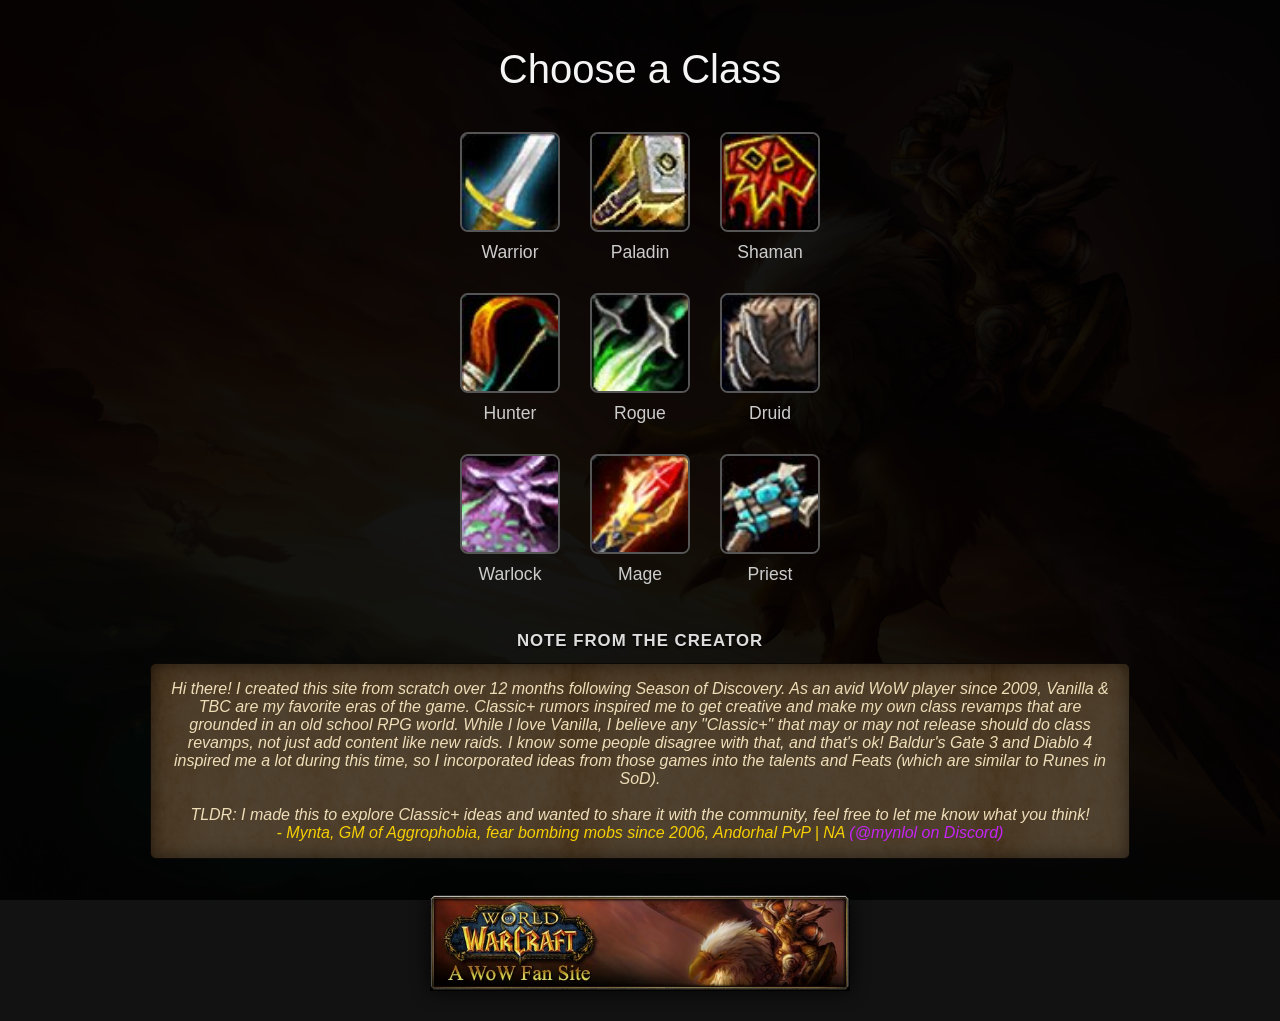
==== index.html @ c1cf1405 "Test Two..." ====
<!DOCTYPE html>
<html lang="en">
<head>
  <meta charset="UTF-8">
  <meta name="viewport" content="width=device-width, initial-scale=1.0">
  <title>Classic WoW Talent Calculator</title>

  <link rel="stylesheet" href="style.css">
  <link rel="stylesheet" href="homepage-style.css">
</head>
<body class="index-page">
    <div class="container">
        <h1>Choose a Class</h1>
        <div class="class-grid">
            <a href="warrior.html" class="class-link">
                <img src="images/icons/class_warrior.jpg" alt="Warrior">
                <span>Warrior</span>
            </a>
            
            <a href="paladin.html" class="class-link">
                <img src="images/icons/classicon_paladin.jpg" alt="Paladin">
                <span>Paladin</span>
            </a>

            <a href="shaman.html" class="class-link">
                <img src="images/icons/class_shaman.jpg" alt="Shaman">
                <span>Shaman</span>
            </a>

            <a href="hunter.html" class="class-link">
                <img src="images/icons/class_hunter.jpg" alt="Hunter">
                <span>Hunter</span>
            </a>

            <a href="rogue.html" class="class-link">
                <img src="images/icons/class_rogue.jpg" alt="Rogue">
                <span>Rogue</span>
            </a>

            <a href="druid.html" class="class-link">
                <img src="images/icons/class_druid.jpg" alt="Druid">
                <span>Druid</span>
            </a>

            <a href="warlock.html" class="class-link">
                <img src="images/icons/class_warlock.jpg" alt="Warlock">
                <span>Warlock</span>
            </a>

            <a href="mage.html" class="class-link">
                <img src="images/icons/class_mage.jpg" alt="Mage">
                <span>Mage</span>
            </a>

            <a href="priest.html" class="class-link">
                <img src="images/icons/class_priest.jpg" alt="Priest">
                <span>Priest</span>
            </a>
        </div>

        <!-- ===================== -->
        <!-- PATCH NOTES (mini)    -->
        <!-- ===================== -->
        <section class="patch-notes">
          <h2 class="section-title">Note from the creator</h2>

          <div class="patch-notes-card">
<em>Hi there! I created this site from scratch over 12 months following Season of Discovery. As an avid WoW player since 2009, Vanilla & TBC are my favorite eras of the game. Classic+ rumors inspired me to get creative and make my own class revamps that are grounded in an old school RPG world. While I love Vanilla, I believe any  "Classic+" that may or may not release should do class revamps, not just add content like new raids. I know some people disagree with that, and that's ok! Baldur's Gate 3 and Diablo 4 inspired me a lot during this time, so I incorporated ideas from those games into the talents and Feats (which are similar to Runes in SoD).<br><br>TLDR: I made this to explore Classic+ ideas and wanted to share it with the community, feel free to let me know what you think!<br><span style="color: #ffd700;">- Mynta, GM of Aggrophobia, fear bombing mobs since 2006, Andorhal PvP | NA </span><span style="color: #CC24FF;">(@mynlol on Discord)</span></em>
            </ul>
          </div>
        </section>

    </div>
<footer class="page-footer">
  <img src="images/fansiteheader.jpg" alt="World of Warcraft fan site banner">
</footer>

  <script src="patchnotes.js"></script>
</body>
</html>
---- style.css ----
* {
    box-sizing: border-box;
}

body {
    font-family: -apple-system, BlinkMacSystemFont, 'Segoe UI', Roboto, Helvetica, Arial, sans-serif;

    /* Deep neutral base */
    background-color: #070607;

    /* Classic WoW-style dark parchment texture */
    background-image:
        url("images/parchment.png"),
        radial-gradient(circle at 50% 10%, rgba(120, 85, 45, 0.18), transparent 55%),
        radial-gradient(circle at 50% 120%, rgba(0, 0, 0, 0.9), #070607 60%),
        linear-gradient(135deg, rgba(255, 255, 255, 0.03), rgba(0, 0, 0, 0.35));

    background-repeat:
        repeat,
        no-repeat,
        no-repeat,
        no-repeat;

    background-size:
        256px 256px,   /* parchment texture scale — tweakable */
        100% 100%,
        100% 100%,
        420px 420px;

    background-attachment: fixed;

    /* This is the magic that keeps it subtle */
    background-blend-mode: overlay, normal, normal, normal;

    color: #eee;
    padding: 20px;
    display: flex;
    flex-direction: column;
    align-items: center;
}

body.index-page{
  background-image: url("images/gryphon.jpg");
  background-size: cover;
  background-position: center;
  background-repeat: no-repeat;
  background-attachment: fixed;
}

/* Optional: add a dark overlay so text/buttons stay readable */
body.index-page::before{
  content:"";
  position: fixed;
  inset: 0;
  background: rgba(0,0,0,0.45);
  pointer-events: none;
  z-index: -1; /* stays behind content */
}

/* Class pages: force pure black background */
body:not(.index-page){
  background: #050608;
}

.page-footer{
  padding: 10px 0 10px; /* tighter */
}

.page-footer img{
  width: min(420px, 92vw); /* smaller than 560px */
  height: auto;
  display: block;
  opacity: 0.95;
  filter: drop-shadow(0 0 10px rgba(0,0,0,0.85));
}

h1 {
    text-align: center;
    font-weight: normal;
    color: #f5f5f5;
}

/* Class Header Colors */
.warrior-page h1 { color: #C79C6E; }
.mage-page h1 { color: #40C7EB; }
.rogue-page h1 { color: #FFF569; }
.shaman-page h1 { color: #0070DE; }
.hunter-page h1 { color: #ABD473; }
.paladin-page h1 { color: #F58CBA; }
.druid-page h1 { color: #FF7D0A; }
.warlock-page h1 { color: #8787ED; }

#controls {
    margin-bottom: 20px;
    display: flex;
    gap: 20px;
    align-items: center;
}

.control-button {
  padding: 8px 16px;
  border: 1px solid #888;
  background-color: #333;
  color: #eee;
  cursor: pointer;
}

/* Toggle empty talent slots visibility without changing layout */
.placeholders-hidden .talent-slot-placeholder{
  opacity: 0;
  border-color: transparent;
  background: transparent;
  box-shadow: none;
  pointer-events: none; /* so clicks pass through */
}

.talent-calculator {
    display: flex;
    justify-content: center;
    gap: 24px;
    padding: 30px;
    border: 6px solid #444;
    border-radius: 2px;
}

.tree-container {
    display: flex;
    flex-direction: column;
}

.talent-tree {
    position: relative;
    display: grid;
    grid-template-rows: repeat(8, 60px);
    grid-template-columns: repeat(4, 60px);
    gap: 18px;
    padding: 24px;
    background-color: rgba(0, 0, 0, 1);
    border: 1px solid #000;

    /* --- Add these properties back --- */
    background-size: cover;
    background-position: center;
    background-repeat: no-repeat;
}

.tree-footer {
    display: flex;
    align-items: center;
    justify-content: center;
    gap: 12px;
    padding: 12px;
    background-color: rgba(0, 0, 0, 0.3);
    border-top: 1px solid #222;
}

.tree-icon-small {
    width: 24px;
    height: 24px;
    border-radius: 50%;
    border: 1px solid #555;
}

.tree-footer h3 {
    margin: 0;
    font-weight: normal;
    font-size: 1.1em;
    color: #ccc;
}

.talent-slot-placeholder {
    border: 1px dashed #333;
    border-radius: 6px;
    background-color: #0a0a0a;
    background-image: radial-gradient(
        circle at center,
        rgba(255, 255, 255, 0.05) 0%,
        rgba(0, 0, 0, 0.2) 60%,
        rgba(0, 0, 0, 0.5) 100%
    );
    box-shadow: inset 0 0 10px rgba(0, 0, 0, 0.5);
}

.talent-slot {
    position: relative;
    border: 2px solid #444;
    border-radius: 6px;
    cursor: pointer;
}

.talent-slot, .talent-slot-placeholder {
    box-shadow: 0 0 7px #000;
}

.talent-icon {
    width: 100%;
    height: 100%;
    border-radius: 4px;
    position: relative;
    z-index: 1;
    opacity: 1;
    filter: grayscale(100%) brightness(60%);
    transition: filter 0.3s ease;
}

.talent-slot.available .talent-icon,
.talent-slot.has-points .talent-icon {
    filter: grayscale(0%);
}

.talent-points {
    position: absolute;
    bottom: -10px;
    right: -8px;
    background-color: #000;
    color: #fff;
    padding: 1px 4px;
    border-radius: 4px;
    font-size: 0.8em;
    font-weight: bold;
    z-index: 2;
}

.talent-slot.available {
    border-color: #28a745;
    box-shadow: 0 0 7px rgba(40, 167, 69, 0.8);
}

.talent-tree .talent-slot.maxed {
    border-color: #ffd700;
    box-shadow: 0 0 8px rgba(255, 215, 0, 0.7);
}

.talent-slot.available .talent-points:not(.maxed-points) {
    color: #28a745;
}

.talent-points.maxed-points {
    color: #ffd700; /* gold */
}

/* --- START: Corrected Tooltip Styles --- */

#tooltip {
    position: absolute;
    visibility: hidden;
    background-color: rgba(0, 0, 0, 0.9);
    border: 1px solid #555;
    padding: 10px;
    border-radius: 8px;
    width: 375px;
    z-index: 100;
    pointer-events: none;
}

#tooltip h3 {
    margin: 0 0 5px 0;
    color: #ffffff;
    font-weight: normal;
}

/* --- Final, Corrected Tooltip Header Styles --- */

/* The main container for the header block */
.tooltip-header-block {
    line-height: 1.5;      /* Creates clean, normal spacing between lines */
    color: #ffffff;        /* Default text color is white */
    padding-bottom: 5px;   /* Adds space before the divider line */
}

/* This rule explicitly sets the font size for ALL header text elements */
.tooltip-type,
.tooltip-details-left,
.tooltip-details-right,
.tooltip-req {
    font-size: 0.8em;
}

/* Styles the gray "Talent" text */
.tooltip-type {
    color: #aaaaaa;
}

/* This creates the two-column row for details */
.tooltip-details-row {
    display: flex;
    justify-content: space-between;
    padding-top: 5px;
}

.tooltip-details-right {
    text-align: right;
}

.tooltip-req {
    font-size: 0.8em;
    color: #ffffff;
}

/* A subtle dividing line */
.tooltip-divider {
    border: 0;
    border-top: 1px solid #444;
    margin: 10px 0;
}

/* The yellow main description */
.talent-description,
.next-rank-description {
    color: #ffd700;
    font-size: 0.9em;
    line-height: 1.4;
}

.next-rank-label {
    color: #ffffff;
    font-size: 0.9em;
    margin-top: 10px;
}

.tooltip-req-points {
    color: #ff4d4d;
    padding-top: 10px;
    font-size: 0.8em; /* Sets the font size to match the other details */
}

.tooltip-learn {
    color: #00ff00;
    margin-top: 10px;
    font-weight: bold;
}

.subspell-title{
  display: flex;
  align-items: center;
  gap: 6px;
  margin-top: 4px;
  margin-bottom: 6px;
}

.subspell-block .inline-icon{
  width: 18px;
  height: 18px;
  vertical-align: middle;
}

.inline-mini-icon{
  width: 16px;
  height: 16px;
  vertical-align: -3px;
  margin: 0 6px 0 2px;
  border-radius: 3px;
  border: 1px solid rgba(255,255,255,0.10);
  box-shadow: 0 0 6px rgba(0,0,0,0.6);
}

/* --- END: Corrected Tooltip Styles --- */

.arrow-container {
    position: absolute;
    top: 0;
    left: 0;
    width: 100%;
    height: 100%;
    pointer-events: none;
}

.talent-arrow {
    position: absolute;
    background-color: #404040;
    filter: drop-shadow(0 0 1px rgba(0, 0, 0, 1)) drop-shadow(2px 2px 2px rgba(0, 0, 0, 0.7));
    transition: background-color 0.3s ease;
}

.talent-arrows {
    position: absolute;
    inset: 0;
    pointer-events: none;
    z-index: 5;   /* higher than .talent-slot */
}

/* Base style for SVG talent arrows */
.talent-arrow-path {
    stroke: #404040;
    stroke-width: 2;        /* a bit slimmer */
    fill: none;
    stroke-linecap: butt;   /* line stops exactly at the end */
    stroke-linejoin: round;

    /* subtle dark outline */
    filter: drop-shadow(0 0 1px rgba(0, 0, 0, 0.85));
}

/* When prereq is satisfied -> golden with glow */
.talent-arrow-path.available {
    stroke: #ffd700;
    filter: drop-shadow(0 0 1px rgba(0, 0, 0, 0.85)) drop-shadow(0 0 6px rgba(255, 170, 50, 0.8));
}
.arrow-head {
    position: absolute;
    width: 0;
    height: 0;
    border-style: solid;
    transition: border-color 0.3s ease;
    z-index: 1;
}

.arrow-head.down {
    bottom: -2px;
    left: 50%;
    transform: translateX(-50%);
    border-width: 10px 8px 0 8px;
    border-color: #404040 transparent transparent transparent;
}

.arrow-head.right {
    right: -2px;
    top: 50%;
    transform: translateY(-50%);
    border-width: 8px 0 8px 10px;
    border-color: transparent transparent transparent #404040;
}

.arrow-head.left {
    left: -2px;
    top: 50%;
    transform: translateY(-50%);
    border-width: 8px 10px 8px 0;
    border-color: transparent #404040 transparent transparent;
}

.arrow-container.available .talent-arrow {
    background-color: #ffd700;
}

.arrow-container.available .arrow-head.down {
    border-top-color: #ffd700;
}

.arrow-container.available .arrow-head.right {
    border-left-color: #ffd700;
}

.arrow-container.available .arrow-head.left {
    border-right-color: #ffd700;
}

.text-white {
    color: #FFFFFF; /* white */
}

.talent-frame {
    position: relative;

    /* 🔁 Use the padding that looked good before – start here and tweak tiny amounts */
    padding: 40px 40px;   /* top/bottom, left/right */

    background: transparent;
    box-shadow: none;     /* all outer dark-card shadow is on .talent-shell now */
}
.talent-frame::before {
    content: "";
    position: absolute;
    inset: 0;
    background-image: url("images/super_frame.png");
    background-repeat: no-repeat;
    background-position: center center;
    background-size: 100% 100%;
    pointer-events: none;
    z-index: 2;

    transform: translateY(3px);  /* move artwork down */

animation: frameGlow 11s cubic-bezier(0.6, 0.0, 0.4, 1.0) infinite;

    /* subtle outer glow */
    filter: drop-shadow(0 0 12px rgba(255, 180, 80, 0.3));
}

.druid-page .talent-frame::before {
    background-image: url("images/super_frame.png");
}

.paladin-page .talent-frame::before {
    background-image: url("images/paladin_frame.png");
}

.druid-page .talent-frame::before {
    filter: drop-shadow(0 0 16px rgba(80, 255, 120, 0.35));
    animation: druidGlow 12s ease-in-out infinite;
}

.talent-frame::after {
    content: "";
    position: absolute;
    inset: 12px;  /* inner black glow hugging inside of metal */
    pointer-events: none;
    z-index: 1;
    box-shadow: inset 0 0 40px rgba(0, 0, 0, 1);
}
/* Calculator panel inside the frame */
.talent-calculator {
    position: relative;
    z-index: 1;               /* under the frame overlay */

    display: flex;
    justify-content: center;
    gap: 12px;

    padding: 8px;               /* we already tuned this */
    background: rgba(0, 0, 0, 1); /* or lighter if you want more frame showing */
    border-radius: 4px;
    border: 6px solid #000;
    box-shadow: inset 0 0 10px rgba(0, 0, 0, 0.8);
}

.talent-shell {
    display: inline-block;             /* shrink-wrap around the frame */
    padding: 2px 2px;                 /* ← width of dark border – TUNE THIS */
    background-color: #000;            /* dark card behind everything */
    border-radius: 2px;
    box-shadow: 0 0 4px rgba(0, 0, 0, 0.85);
  transform: scale(0.85);
  transform-origin: top center;
 margin-bottom: -120px; /* tweak up/down until spacing feels right */
}

/* Small borrowed-rune row above options (used for wildcard slot) */
.rune-borrow-strip{
  display: flex;
  justify-content: center;
  gap: 10px;
  padding: 10px 8px 12px;
  margin-bottom: 10px;

  border-bottom: 1px solid rgba(255,255,255,0.08);
  box-shadow: inset 0 -10px 18px rgba(0,0,0,0.35);
}

.rune-borrow-chip{
  width: 38px;
  height: 38px;
  border-radius: 50%;
  border: 1px solid rgba(255,255,255,0.16);
  background: rgba(0,0,0,0.35);
  box-shadow: 0 0 6px rgba(0,0,0,0.8), inset 0 0 10px rgba(0,0,0,0.55);
  cursor: pointer;
  background-size: cover;
  background-position: center;
  background-repeat: no-repeat;
  overflow: hidden;
}

.rune-borrow-chip:hover{
  border-color: rgba(255,215,0,0.55);
  box-shadow: 0 0 10px rgba(255,215,0,0.15), inset 0 0 10px rgba(0,0,0,0.55);
}

.rune-tooltip{
  position: absolute;
  background-color: rgba(0,0,0,0.92);
  border: 1px solid #555;
  padding: 10px;
  border-radius: 8px;
  width: 375px;
  z-index: 9999;
  pointer-events: none;
}

.rune-clear{
  margin-left: 6px;
  padding: 8px 10px;
  border-radius: 6px;
  border: 1px solid rgba(255,255,255,0.15);
  background: rgba(0,0,0,0.35);
  color: #ddd;
  cursor: pointer;
}
.rune-clear:hover{ background: rgba(0,0,0,0.5); }

/* === GLOW ON ACTIVE ARROWS (BODY) – travels DOWN, base color unchanged === */
.arrow-container.available .talent-arrow::after {
    content: "";
    position: absolute;
    inset: 0;                  /* exactly cover the arrow line */
    pointer-events: none;

    /* Stronger, clearly visible warm band */
    background-image: linear-gradient(
        to bottom,
        rgba(0, 0, 0, 0.00) 0%,
        rgba(255, 160, 60, 0.00) 20%,   /* soft orange base */
        rgba(255, 145, 40, 0.22) 40%,   /* medium ember */
        rgba(255, 170, 50, 0.75) 50%,   /* bright warm golden flame */
        rgba(255, 145, 40, 0.22) 60%,   /* medium ember */
        rgba(255, 160, 60, 0.00) 80%,   /* soft orange fade */
        rgba(0, 0, 0, 0.00) 100%
    );

    background-size: 100% 250%;

    /* No blend mode for now — make sure it's visible */
    /* mix-blend-mode: screen; */

    animation: arrowGlowDown 7s linear infinite;
    opacity: 0.8;  /* make sure it’s noticeably bright at first */
}

/* === OPTIONAL: Glow on the TIP too – so the band “lands” there === */
.arrow-container.available .arrow-head.down::after {
    content: "";
    position: absolute;
    inset: -4px;              /* slightly bigger than the tip */
    pointer-events: none;

    background-image: radial-gradient(
        circle at center,
        rgba(255, 180, 70, 0.8) 0%,   /* warm flame */
        rgba(255, 140, 40, 0.00) 75%
    );

    animation: arrowTipGlowDown 7s linear infinite;
    opacity: 0.0;   /* animated via keyframes */
}

/* === CLEAR DOWNWARD MOTION FOR THE BAND === */
@keyframes arrowGlowDown {
    0% {
        background-position: 0% -100%;
        opacity: 0.0;
    }
    20% {
        opacity: 0.8;
    }
    50% {
        background-position: 0% 100%;
        opacity: 1.0;
    }
    80% {
        opacity: 0.6;
    }
    100% {
        background-position: 0% -100%;
        opacity: 0.0;
    }
}

@keyframes arrowGlowAcross {
    0% {
        background-position: 0% 50%;
        opacity: 0.0;
    }
    15% {
        opacity: 0.4;
    }
    50% {
        background-position: 100% 50%;
        opacity: 0.8;
    }
    85% {
        opacity: 0.4;
    }
    100% {
        background-position: 0% 50%;
        opacity: 0.0;
    }
}

/* === Horizontal glow (left & right arrows) === */
.arrow-container.available .talent-arrow.horizontal::after {
    content: "";
    position: absolute;
    inset: 0;
    pointer-events: none;

    /* Warm golden band moving across */
    background-image: linear-gradient(
        to right,
        rgba(0, 0, 0, 0.00) 0%,
        rgba(255, 160, 60, 0.00) 20%,
        rgba(255, 145, 40, 0.22) 40%,
        rgba(255, 180, 50, 0.75) 50%,   /* hotter core */
        rgba(255, 145, 40, 0.22) 60%,
        rgba(255, 160, 60, 0.00) 80%,
        rgba(0, 0, 0, 0.00) 100%
    );

    background-size: 250% 100%;

    animation: arrowGlowAcross 3s linear infinite;
    opacity: 0.85;
}

.arrow-container.available .arrow-head.right::after {
    content: "";
    position: absolute;
    inset: -4px;
    pointer-events: none;

    background-image: radial-gradient(
        circle at center,
        rgba(255, 180, 70, 0.8) 0%,
        rgba(255, 140, 40, 0.00) 75%
    );

    animation: arrowTipGlowAcross 3s linear infinite;
    opacity: 0.0;
}

.arrow-container.available .arrow-head.left::after {
    content: "";
    position: absolute;
    inset: -4px;
    pointer-events: none;

    background-image: radial-gradient(
        circle at center,
        rgba(255, 180, 70, 0.8) 0%,
        rgba(255, 140, 40, 0.00) 75%
    );

    animation: arrowTipGlowAcross 3s linear infinite;
    opacity: 0.0;
}

@keyframes arrowTipGlowAcross {
    0%   { opacity: 0.0; }
    40%  { opacity: 0.0; }
    60%  { opacity: 0.9; }
    80%  { opacity: 0.0; }
    100% { opacity: 0.0; }
}


/* Tip glow "pulses" when the band reaches the end */
@keyframes arrowTipGlowDown {
    0%   { opacity: 0.0; }
    40%  { opacity: 0.0; }
    55%  { opacity: 0.9; }
    75%  { opacity: 0.0; }
    100% { opacity: 0.0; }
}

/* Base style for SVG talent arrows */
.talent-arrow-path {
    stroke: #404040;
    stroke-width: 5;        /* slightly thicker */
    fill: none;
    stroke-linecap: butt;   /* line stops exactly at the end, no rounded overhang */
    stroke-linejoin: round;

    /* subtle dark outline */
    filter: drop-shadow(0 0 1px rgba(0, 0, 0, 0.85));
}

/* When the prereq is available -> golden + glow */
.talent-arrow-path.available {
    stroke: #ffd700;
    filter: drop-shadow(0 0 1px rgba(0, 0, 0, 0.85)) drop-shadow(0 0 6px rgba(255, 170, 50, 0.8));
}

/* Extremely subtle warm shimmer moving along arrow */
.talent-arrow-glow {
    stroke: rgba(255, 200, 120, 0.55);   /* softer, warmer, dimmer */
    stroke-width: 5;                     /* thinner than before */
    fill: none;
    stroke-linecap: round;
    stroke-linejoin: round;
    pointer-events: none;

    /* Tiny glowing segment (subtle!) */
    stroke-dasharray: 6 220;

    opacity: 0;
    filter:
        drop-shadow(0 0 1px rgba(0, 0, 0, 0.70))
        blur(0.8px)
        drop-shadow(0 0 3px rgba(255, 180, 80, 0.25));
    mix-blend-mode: screen;
}

/* Only animate when active */
.talent-arrow-glow.available {
    animation: arrowGlowTravel 6.5s ease-in-out infinite;
}

/* Smooth, slow shimmer that fades in/out gently */
@keyframes arrowGlowTravel {
    0% {
        stroke-dashoffset: 0;
        opacity: 0.0;
    }
    10% {
        opacity: 0.18;                      /* VERY soft */
    }
    55% {
        stroke-dashoffset: -260;
        opacity: 0.22;                      /* slight peak */
    }
    90% {
        opacity: 0.10;                      /* fading */
    }
    100% {
        stroke-dashoffset: -280;
        opacity: 0.0;
    }
}
@keyframes frameGlow {
    0% {
        /* deep warm ember baseline */
        filter: drop-shadow(0 0 14px rgba(255, 140, 20, 0.16));
    }
    25% {
        /* warm, molten rise */
        filter: drop-shadow(0 0 26px rgba(255, 120, 10, 0.28));
    }
    55% {
        /* soft dip, still glowing */
        filter: drop-shadow(0 0 20px rgba(255, 130, 15, 0.20));
    }
    80% {
        /* golden flare — warmest moment */
        filter: drop-shadow(0 0 34px rgba(255, 155, 30, 0.32));
    }
    100% {
        filter: drop-shadow(0 0 14px rgba(255, 140, 20, 0.16));
    }

}

/* ============================
   DRUID — CUSTOM FRAME ONLY
   ============================ */
.druid-page .talent-frame::before {
    background-image: url("images/druid_frame.png");
}

@keyframes druidGlow {
    0% {
        filter: drop-shadow(0 0 12px rgba(80, 255, 140, 0.18));
    }
    25% {
        filter: drop-shadow(0 0 24px rgba(90, 255, 130, 0.28));
    }
    55% {
        filter: drop-shadow(0 0 18px rgba(70, 240, 120, 0.22));
    }
    80% {
        filter: drop-shadow(0 0 26px rgba(110, 255, 150, 0.34));
    }
    100% {
        filter: drop-shadow(0 0 12px rgba(80, 255, 140, 0.18));
    }
}

/* ============================
   PALADIN — PURE HOLY GOLD GLOW
   ============================ */
.paladin-page .talent-frame::before {
    animation: paladinFrameGlow 10s ease-in-out infinite;
}

/* Consecrated holy gold radiance */
@keyframes paladinFrameGlow {
    0% {
        filter:
            drop-shadow(0 0 12px rgba(255, 200, 90, 0.35))   /* warm gold */
            drop-shadow(0 0 18px rgba(255, 230, 150, 0.22)); /* soft halo */
    }
    30% {
        filter:
            drop-shadow(0 0 16px rgba(255, 215, 100, 0.55))  /* bright holy gold */
            drop-shadow(0 0 26px rgba(255, 245, 190, 0.40));
    }
    60% {
        filter:
            drop-shadow(0 0 10px rgba(255, 205, 95, 0.45))
            drop-shadow(0 0 16px rgba(255, 235, 170, 0.30));
    }
    100% {
        filter:
            drop-shadow(0 0 14px rgba(255, 200, 90, 0.35))
            drop-shadow(0 0 18px rgba(255, 230, 150, 0.22));
    }
}

/* ============================
   MAGE — Deep Arcane Blue Frame Glow
   ============================ */
.mage-page .talent-frame::before {
    background-image: url("images/mage_frame.png");
    background-size: 100% 100%;
    background-repeat: no-repeat;
    transform: translateY(3px);

    /* Darker, richer blue glow */
    filter: drop-shadow(0 0 18px rgba(40, 70, 180, 0.45));
    animation: mageFrameGlow 12s ease-in-out infinite;
}

/* ============================
   Deeper Blue Arcane Pulse
   ============================ */
@keyframes mageFrameGlow {
    0% {
        filter: drop-shadow(0 0 14px rgba(30, 60, 150, 0.40));
    }
    25% {
        filter: drop-shadow(0 0 26px rgba(50, 90, 200, 0.55));
    }
    55% {
        filter: drop-shadow(0 0 34px rgba(65, 110, 230, 0.65));
    }
    80% {
        filter: drop-shadow(0 0 22px rgba(40, 75, 190, 0.50));
    }
    100% {
        filter: drop-shadow(0 0 14px rgba(30, 60, 150, 0.40));
    }
}

/* ============================
   PRIEST — CUSTOM FRAME ONLY
   ============================ */
.priest-page .talent-frame::before {
    background-image: url("images/priest_frame.png");
}


/* ============================
   PRIEST — SERENE HOLY GLOW
   ============================ */
.priest-page .talent-frame::before {
    animation: priestFrameGlow 13s ease-in-out infinite;
}

/* Soft white / pink holy emanation */
@keyframes priestFrameGlow {
    0% {
        filter:
            drop-shadow(0 0 14px rgba(255, 245, 245, 0.22))
            drop-shadow(0 0 28px rgba(255, 210, 220, 0.16));
    }
    35% {
        filter:
            drop-shadow(0 0 22px rgba(255, 250, 250, 0.32))
            drop-shadow(0 0 40px rgba(255, 220, 235, 0.22));
    }
    65% {
        filter:
            drop-shadow(0 0 18px rgba(255, 245, 245, 0.26))
            drop-shadow(0 0 34px rgba(255, 215, 230, 0.18));
    }
    100% {
        filter:
            drop-shadow(0 0 14px rgba(255, 245, 245, 0.22))
            drop-shadow(0 0 28px rgba(255, 210, 220, 0.16));
    }
}

/* ============================
   HUNTER — CUSTOM FRAME ONLY
   ============================ */
.hunter-page .talent-frame::before {
    background-image: url("images/hunter_frame.png");
}

/* ============================
   ROGUE — CUSTOM FRAME ONLY
   ============================ */
.rogue-page .talent-frame::before {
    background-image: url("images/rogue_frame.png");
}

/* ============================
   ROGUE — DEEP FIRE RED GLOW
   ============================ */
.rogue-page .talent-frame::before {
    animation: rogueFrameGlow 11s ease-in-out infinite;
}

/* Molten red / volcanic core */
@keyframes rogueFrameGlow {
    0% {
        filter:
            drop-shadow(0 0 14px rgba(180, 30, 20, 0.36))   /* deep molten red */
            drop-shadow(0 0 28px rgba(120, 15, 10, 0.24)); /* dark ember */
    }
    35% {
        filter:
            drop-shadow(0 0 16px rgba(220, 45, 35, 0.50))  /* hot pulse */
            drop-shadow(0 0 24px rgba(150, 25, 20, 0.32));
    }
    65% {
        filter:
            drop-shadow(0 0 10px rgba(200, 35, 28, 0.42))
            drop-shadow(0 0 16px rgba(130, 20, 16, 0.28));
    }
    100% {
        filter:
            drop-shadow(0 0 8px rgba(180, 30, 20, 0.36))
            drop-shadow(0 0 18px rgba(120, 15, 10, 0.24));
    }
}

/* ============================
   WARLOCK — CUSTOM FRAME ONLY
   ============================ */
.warlock-page .talent-frame::before {
    background-image: url("images/warlock_frame.png");
}


/* ============================
   WARLOCK — SINISTER SHADOW GLOW
   ============================ */
.warlock-page .talent-frame::before {
    animation: warlockFrameGlow 12s ease-in-out infinite;
}

/* Deep purple / shadow arcane emanation */
@keyframes warlockFrameGlow {
    0% {
        filter:
            drop-shadow(0 0 14px rgba(120, 60, 160, 0.30))
            drop-shadow(0 0 30px rgba(90, 40, 130, 0.22));
    }
    30% {
        filter:
            drop-shadow(0 0 26px rgba(150, 70, 200, 0.45))
            drop-shadow(0 0 46px rgba(110, 50, 170, 0.30));
    }
    60% {
        filter:
            drop-shadow(0 0 20px rgba(130, 60, 180, 0.36))
            drop-shadow(0 0 38px rgba(95, 45, 150, 0.26));
    }
    100% {
        filter:
            drop-shadow(0 0 14px rgba(120, 60, 160, 0.30))
            drop-shadow(0 0 30px rgba(90, 40, 130, 0.22));
    }
}

/* ============================
   SHAMAN — CUSTOM FRAME ONLY
   ============================ */
.shaman-page .talent-frame::before {
    background-image: url("images/shaman_frame.png");
}


/* ============================
   SHAMAN — LIGHTNING BLUE GLOW
   ============================ */
.shaman-page .talent-frame::before {
    animation: shamanFrameGlow 9s ease-in-out infinite;
}

/* Teal / electric lightning emanation */
@keyframes shamanFrameGlow {
    0% {
        filter:
            drop-shadow(0 0 14px rgba(40, 160, 300, 0.35))   /* deep teal core */
            drop-shadow(0 0 18px rgba(60, 210, 230, 0.22)); /* electric halo */
    }
    30% {
        filter:
            drop-shadow(0 0 16px rgba(70, 200, 230, 0.55))  /* lightning flare */
            drop-shadow(0 0 26px rgba(90, 235, 255, 0.38));
    }
    60% {
        filter:
            drop-shadow(0 0 10px rgba(50, 180, 210, 0.45))
            drop-shadow(0 0 18px rgba(75, 220, 240, 0.30));
    }
    100% {
        filter:
            drop-shadow(0 0 14px rgba(40, 160, 190, 0.35))
            drop-shadow(0 0 18px rgba(60, 210, 230, 0.22));
    }
}

/* ============================
   SECTION HEADERS
   ============================ */
.section-title{
  margin: 28px 0 12px;
  font-weight: 600;
  letter-spacing: 0.06em;
  text-transform: uppercase;
  font-size: 1.05rem;
  color: #ddd;
  text-shadow: 0 2px 2px rgba(0,0,0,0.85);
}

/* ============================
   FEATS
   ============================ */
.rune-section{
  width: 100%;
  max-width: 1100px; /* matches your general page scale nicely */
  margin-top: 18px;
}

.rune-slots{
  display: flex;
  justify-content: center;   /* ✅ centers horizontally */
  align-items: center;
  gap: 16px;
  flex-wrap: wrap;
}

/* Make rune slots circles */
.rune-slot{
  width: 62px;
  height: 62px;
  border-radius: 50%;        /* ✅ circle */
  border: 2px solid #444;
  background: rgba(0,0,0,0.6);
  box-shadow: 0 0 7px #000, inset 0 0 10px rgba(0,0,0,0.6);
  cursor: pointer;
  position: relative;
  background-size: cover;
  background-position: center;
  background-repeat: no-repeat;
  overflow: hidden;          /* ✅ keeps the icon neatly clipped in a circle */
}


.rune-slot:hover{
  border-color: #777;
}

/* Plus sign centered in empty circles */
.rune-slot.is-empty::after{
  content:"+";
  position:absolute;
  inset:0;
  display:grid;
  place-items:center;
  color: rgba(255,255,255,0.35);
  font-size: 26px;
  font-weight: 700;
}


.rune-picker{
  margin-top: 12px;
  padding: 12px;
  border-radius: 6px;
  border: 1px solid rgba(0,0,0,0.85);
  background: rgba(0,0,0,0.72);
  box-shadow: inset 0 0 18px rgba(0,0,0,0.65), 0 10px 30px rgba(0,0,0,0.5);
}

.rune-picker-header{
  display:flex;
  align-items:center;
  justify-content:space-between;
  margin-bottom: 10px;
}

.rune-picker-title{
  color:#eee;
  font-weight: 600;
}

.rune-picker-close{
  cursor:pointer;
  border: 1px solid rgba(255,255,255,0.15);
  background: rgba(0,0,0,0.35);
  color:#ddd;
  border-radius: 6px;
  padding: 6px 10px;
}

.rune-options{
  display: flex;
  flex-wrap: wrap;
  gap: 12px;
}

/* Make rune options circles too (picker icons) */
.rune-option{
  width: 62px;
  height: 62px;
  border-radius: 50%;        /* ✅ circle */
  border: 2px solid #444;
  box-shadow: 0 0 7px #000, inset 0 0 10px rgba(0,0,0,0.45);
  cursor: pointer;
  background-size: cover;
  background-position: center;
  background-repeat: no-repeat;
  overflow: hidden;          /* ✅ icon clipped */
}

.rune-option:hover{
  border-color: #ffd700;
  box-shadow: 0 0 10px rgba(255,215,0,0.25);
}

.rune-option.is-selected{
  border-color: #ffd700;
  box-shadow: 0 0 12px rgba(255,215,0,0.35);
}

/* Simple tooltip for runes (separate from talent tooltip) */
.rune-tooltip{
  position: absolute;
  z-index: 9999;
  pointer-events: none;
  background: rgba(0,0,0,0.92);
  border: 1px solid rgba(255,255,255,0.18);
  border-radius: 8px;
  padding: 10px;
  width: 320px;
  color: #eee;
}

/* ============================
   PATCH NOTES (parchment card)
   ============================ */
.patch-notes{
  width: 100%;
  max-width: 1100px;
  margin-top: 18px;
  margin-bottom: 26px;
}

.patch-notes-card{
  padding: 16px 18px;
  border-radius: 6px;
  border: 1px solid rgba(0,0,0,0.85);
  box-shadow: inset 0 0 18px rgba(0,0,0,0.5);
  background-color: rgba(10, 8, 6, 0.65);
  background-image: url("images/parchment.png");
  background-repeat: repeat;
  background-size: 420px 420px;
  background-blend-mode: multiply;
  color: #f2e9d6;
}

.patch-notes-card h3{
  margin: 10px 0 8px;
  font-weight: 700;
  letter-spacing: 0.04em;
  color: #fff2cf;
  text-shadow: 0 2px 2px rgba(0,0,0,0.75);
}

.patch-notes-card ul{
  margin: 0 0 12px 18px;
}

.patch-notes-card li{
  margin: 6px 0;
}

/* Patch notes typography helpers */
.patch-notes-card p { margin: 10px 0; line-height: 1.55; }
.patch-notes-card strong { color: #fff4cf; font-weight: 800; }
.patch-notes-card em { color: #f7e6bf; opacity: 0.95; }

/* Nice WoW-ish underline divider */
.patch-notes-card hr {
  border: 0;
  height: 1px;
  margin: 14px 0;
  background: linear-gradient(
    to right,
    rgba(255,255,255,0.0),
    rgba(255,215,120,0.35),
    rgba(255,255,255,0.0)
  );
  box-shadow: 0 1px 0 rgba(0,0,0,0.65);
}

.patch-badge{
  height: 16px;
  width: auto;
  vertical-align: -3px;
  margin: 0 6px 0 2px;

  /* kill any “badge border” styling */
  border: 0 !important;
  outline: 0 !important;
  box-shadow: none !important;
  background: transparent !important;
  border-radius: 0 !important;
  filter: none !important;
}

/* Inline ability icon (small) */
.inline-icon {
  width: 18px;     /* tweak: 16–22px feels right */
  height: 18px;
  vertical-align: -3px; /* lines it up with text */
  margin: 0 6px 0 2px;
  border-radius: 3px;
  border: 1px solid rgba(255,255,255,0.10);
  box-shadow: 0 0 6px rgba(0,0,0,0.6);
}
---- homepage-style.css ----
body {
    font-family: -apple-system, BlinkMacSystemFont, 'Segoe UI', Roboto, Helvetica, Arial, sans-serif;
    background-color: #121212;
    color: #eee;
    display: flex;
    justify-content: center;
    align-items: center;
    min-height: 100vh;
    margin: 0;
}

.container {
    text-align: center;
}

h1 {
    font-weight: normal;
    font-size: 2.5em;
    margin-bottom: 40px;
    color: #f5f5f5;
}

.class-grid {
    display: grid;
    grid-template-columns: repeat(3, 1fr);
    gap: 30px;
}

.class-link {
    display: flex;
    flex-direction: column;
    align-items: center;
    text-decoration: none;
    color: #ccc;
    transition: transform 0.2s ease, color 0.2s ease;
}

.class-link:hover {
    transform: scale(1.1);
    color: #ffd700;
}

.class-link img {
    width: 100px;
    height: 100px;
    border: 2px solid #555;
    border-radius: 8px;
    margin-bottom: 10px;
}

.class-link span {
    font-size: 1.1em;
}

.class-link.disabled {
    cursor: not-allowed;
    filter: grayscale(80%);
}

.class-link.disabled:hover {
    transform: none;
    color: #ccc;
}

.text-white {
    color: #FFFFFF; /* white */
}

/* Index page: make the Patch Notes section wider (same styling, just more width) */
body.index-page .patch-notes{
  width: min(980px, 96vw);
  margin-left: auto;
  margin-right: auto;
}

body.index-page .patch-notes .patch-notes-card{
  width: 100%;
}

body.index-page{
  min-height: 100vh;
  display: flex;
  flex-direction: column;
}

/* Index layout: keep content centered, footer at bottom */
body.index-page{
  min-height: 100vh;
  display: flex;
  flex-direction: column;
}

/* This area takes remaining space and centers its contents */
body.index-page .container{
  flex: 1;
  display: flex;
  flex-direction: column;
  justify-content: center;  /* vertical center */
  align-items: center;      /* horizontal center */
}

body.index-page .container{
  flex: 1; /* pushes footer to bottom */
}
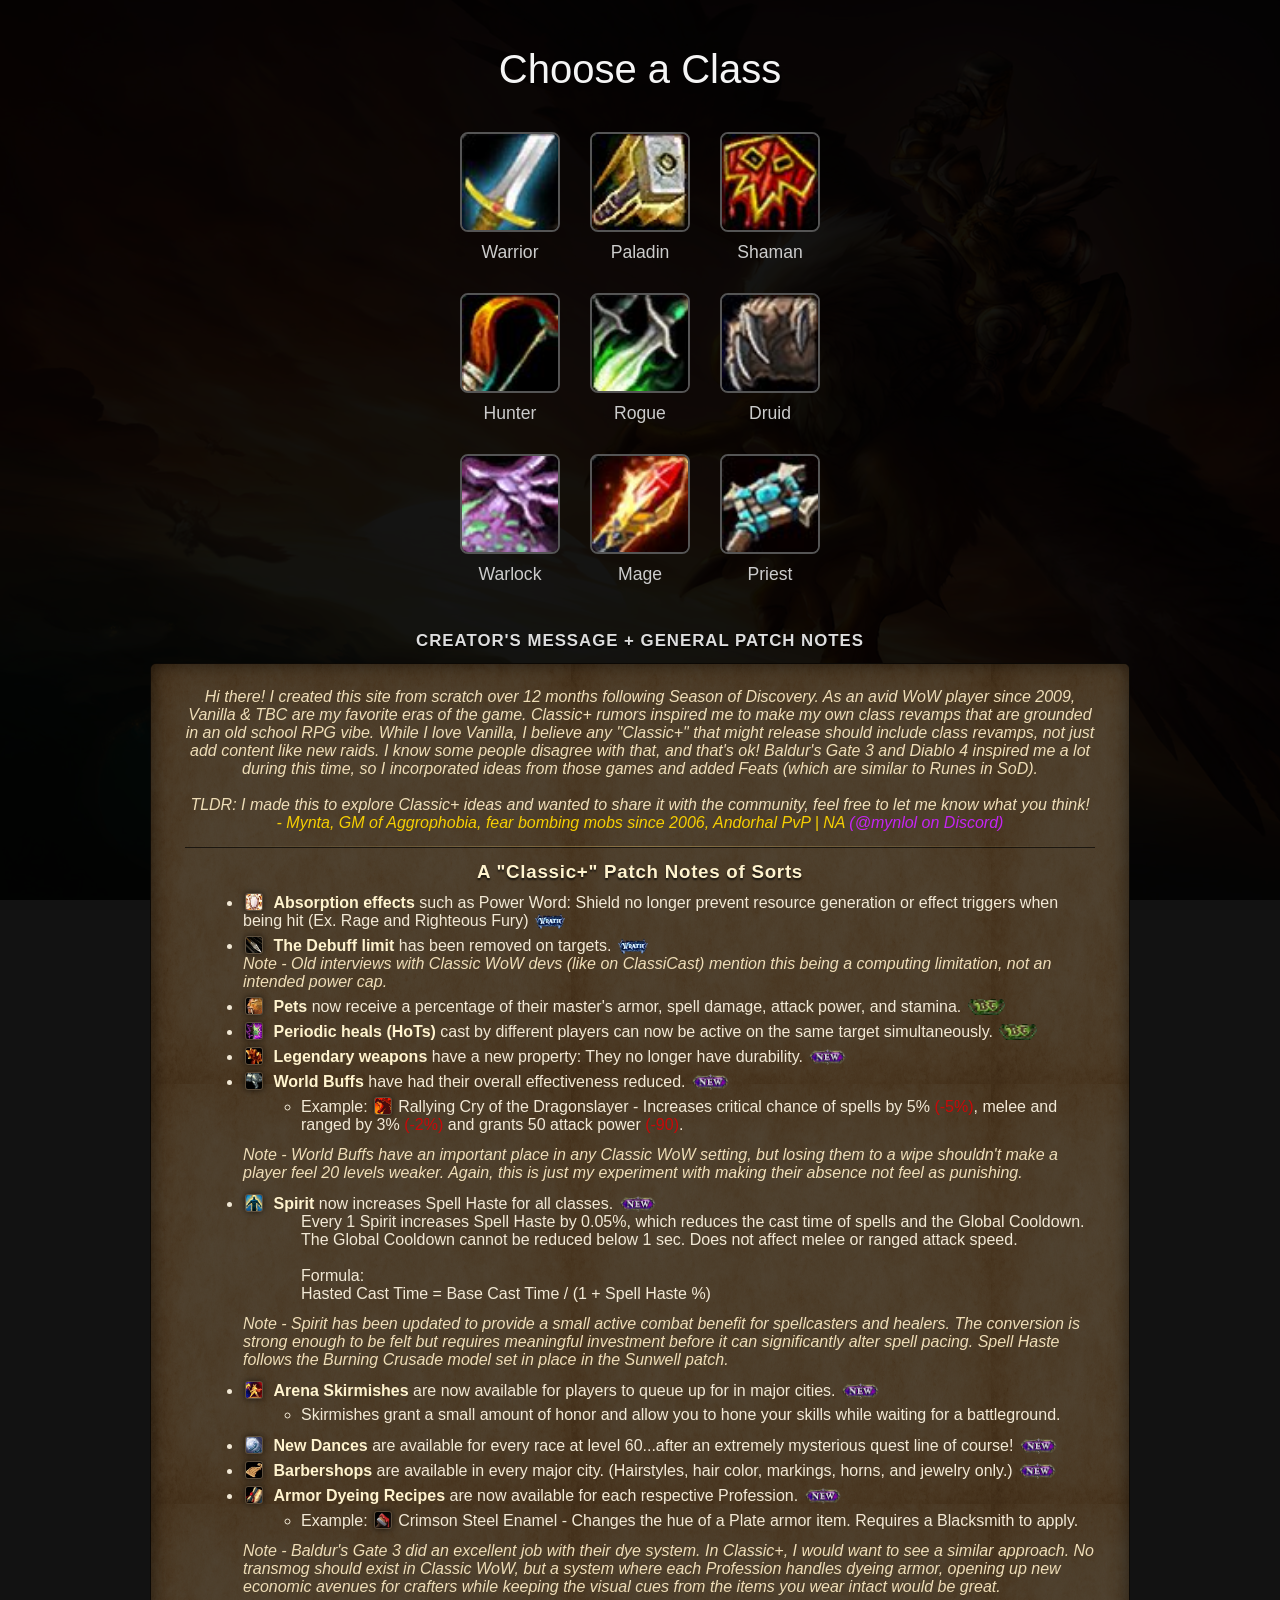
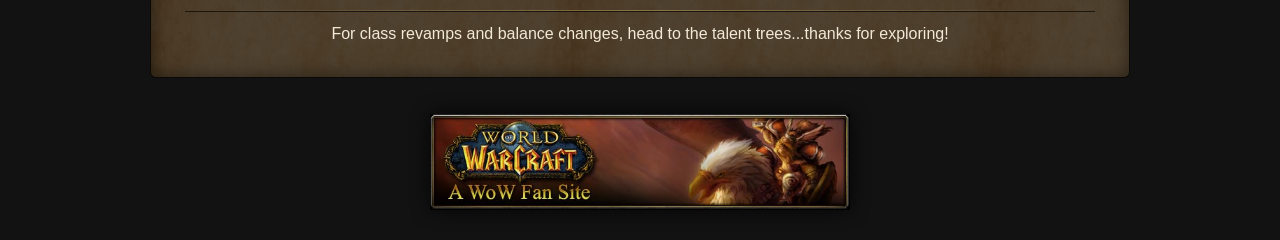
==== commit f8a0a3b3: "new index html copy, new mage changes, warrior feats" ====
--- a/index.html
+++ b/index.html
@@ -62,11 +62,87 @@
         <!-- PATCH NOTES (mini)    -->
         <!-- ===================== -->
         <section class="patch-notes">
-          <h2 class="section-title">Note from the creator</h2>
+          <h2 class="section-title">Creator's Message + General Patch Notes</h2>
 
           <div class="patch-notes-card">
-<em>Hi there! I created this site from scratch over 12 months following Season of Discovery. As an avid WoW player since 2009, Vanilla & TBC are my favorite eras of the game. Classic+ rumors inspired me to get creative and make my own class revamps that are grounded in an old school RPG world. While I love Vanilla, I believe any  "Classic+" that may or may not release should do class revamps, not just add content like new raids. I know some people disagree with that, and that's ok! Baldur's Gate 3 and Diablo 4 inspired me a lot during this time, so I incorporated ideas from those games into the talents and Feats (which are similar to Runes in SoD).<br><br>TLDR: I made this to explore Classic+ ideas and wanted to share it with the community, feel free to let me know what you think!<br><span style="color: #ffd700;">- Mynta, GM of Aggrophobia, fear bombing mobs since 2006, Andorhal PvP | NA </span><span style="color: #CC24FF;">(@mynlol on Discord)</span></em>
-            </ul>
+
+            <!-- Centered creator message -->
+            <div class="pn-center">
+              <em>Hi there! I created this site from scratch over 12 months following Season of Discovery. As an avid WoW player since 2009, Vanilla & TBC are my favorite eras of the game. Classic+ rumors inspired me to make my own class revamps that are grounded in an old school RPG vibe. While I love Vanilla, I believe any "Classic+" that might release should include class revamps, not just add content like new raids. I know some people disagree with that, and that's ok! Baldur's Gate 3 and Diablo 4 inspired me a lot during this time, so I incorporated ideas from those games and added Feats (which are similar to Runes in SoD).<br><br>TLDR: I made this to explore Classic+ ideas and wanted to share it with the community, feel free to let me know what you think!<br><span style="color: #ffd700;">- Mynta, GM of Aggrophobia, fear bombing mobs since 2006, Andorhal PvP | NA </span><span style="color: #CC24FF;">(@mynlol on Discord)</span></em>
+            </div>
+
+            <hr>
+
+            <!-- Centered section header -->
+            <p class="pn-center" style="margin: 0 0 10px 0;">
+              <h3>
+              <strong>A "Classic+" Patch Notes of Sorts</strong></h3>
+            </p>
+
+            <!-- Left-aligned patch bullets -->
+            <div class="pn-left">
+<ul>
+<li>
+                  <img class="inline-icon" data-wowicon="spell_holy_powerwordshield.jpg" alt="">
+                  <strong>Absorption effects</strong> such as Power Word: Shield no longer prevent resource generation or effect triggers when being hit (Ex. Rage and Righteous Fury) <img class="patch-badge" src="images/wrath.png" alt="TBC">
+<li>
+                  <img class="inline-icon" data-wowicon="ability_hunter_quickshot (1).jpg" alt="">
+                  <strong>The Debuff limit</strong> has been removed on targets. <img class="patch-badge" src="images/wrath.png" alt="TBC"><br><em>Note - Old interviews with Classic WoW devs (like on ClassiCast) mention this being a computing limitation, not an intended power cap.</em>
+<li>
+                  <img class="inline-icon" data-wowicon="ability_hunter_pet_cat.jpg" alt="">
+                  <strong>Pets</strong> now receive a percentage of their master's armor, spell damage, attack power, and stamina. <img class="patch-badge" src="images/bc.png" alt="TBC">
+<li>
+                  <img class="inline-icon" data-wowicon="spell_nature_rejuvenation.jpg" alt="">
+                  <strong>Periodic heals (HoTs)</strong> cast by different players can now be active on the same target simultaneously. <img class="patch-badge" src="images/bc.png" alt="TBC">
+<li>
+                  <img class="inline-icon" data-wowicon="inv_hammer_unique_sulfuras.jpg" alt="">
+                  <strong>Legendary weapons</strong> have a new property: They no longer have durability. <img class="patch-badge" src="images/mynta.png" alt="TBC">
+<li>
+                  <img class="inline-icon" data-wowicon="thumbsdown.jpg" alt="">
+                  <strong>World Buffs</strong> have had their overall effectiveness reduced. <img class="patch-badge" src="images/mynta.png" alt="TBC">
+<ul>
+<li>Example: <img class="inline-icon" data-wowicon="inv_misc_head_dragon_01.jpg" alt="">Rallying Cry of the Dragonslayer - Increases critical chance of spells by 5% <span style="color: #C80909;">(-5%)</span>, melee and ranged by 3% <span style="color: #C80909;">(-2%)</span> and grants 50 attack power <span style="color: #C80909;">(-90)</span>.</li></ul>
+<em>Note - World Buffs have an important place in any Classic WoW setting, but losing them to a wipe shouldn't make a player feel 20 levels weaker. Again, this is just my experiment with making their absence not feel as punishing.</em>
+                </li>
+              </ul><ul><li>
+                  <img class="inline-icon" data-wowicon="spell_holy_divinespirit.jpg" alt="">
+                  <strong>Spirit</strong> now increases Spell Haste for all classes. <img class="patch-badge" src="images/mynta.png" alt="TBC">
+<ul>
+Every 1 Spirit increases Spell Haste by 0.05%, which reduces the cast time of spells and the Global Cooldown. The Global Cooldown cannot be reduced below 1 sec. Does not affect melee or ranged attack speed.<br><br>
+Formula:<br>
+Hasted Cast Time = Base Cast Time / (1 + Spell Haste %)
+                  </ul><em>Note - Spirit has been updated to provide a small active combat benefit for spellcasters and healers. The conversion is strong enough to be felt but requires meaningful investment before it can significantly alter spell pacing. Spell Haste follows the Burning Crusade model set in place in the Sunwell patch.</em>
+                </li>
+              </ul>
+<ul>
+<li>
+                  <img class="inline-icon" data-wowicon="achievement_pvp_legion05.jpg" alt="">
+                  <strong>Arena Skirmishes</strong> are now available for players to queue up for
+           in major cities.  <img class="patch-badge" src="images/mynta.png" alt="TBC"><ul><li>Skirmishes grant a small amount of honor and allow you to hone your skills while waiting for a battleground.</li></ul>
+<li>
+                  <img class="inline-icon" data-wowicon="inv_misc_discoball_01.jpg" alt="">
+                  <strong>New Dances</strong> are available for every race at level 60...after an extremely mysterious quest line of course! <img class="patch-badge" src="images/mynta.png" alt="TBC">
+<li>
+                  <img class="inline-icon" data-wowicon="inv_misc_comb_01.jpg" alt="">
+                  <strong>Barbershops</strong> are available in every major city. (Hairstyles, hair color, markings, horns, and jewelry only.) <img class="patch-badge" src="images/mynta.png" alt="TBC">
+
+<li>
+<img class="inline-icon" data-wowicon="inv_scroll_16.jpg" alt="">
+                  <strong>Armor Dyeing Recipes</strong> are now available for each respective Profession. <img class="patch-badge" src="images/mynta.png" alt="TBC">
+<ul>
+<li>Example: <img class="inline-icon" data-wowicon="housing-dye-horde-red.jpg" alt="">Crimson Steel Enamel - Changes the hue of a Plate armor item. Requires a Blacksmith to apply.</li></ul>
+<em>Note - Baldur's Gate 3 did an excellent job with their dye system. In Classic+, I would want to see a similar approach. No transmog should exist in Classic WoW, but a system where each Profession handles dyeing armor, opening up new economic avenues for crafters while keeping the visual cues from the items you wear intact would be great.</em>
+                </li>
+              </ul>
+<hr>
+
+<p><center>For class revamps and balance changes, head to the talent trees...thanks for exploring! </span></center></p>
+
+
+
+
+            </div>
+
           </div>
         </section>
 
--- a/style.css
+++ b/style.css
@@ -1300,4 +1300,153 @@
   border-radius: 3px;
   border: 1px solid rgba(255,255,255,0.10);
   box-shadow: 0 0 6px rgba(0,0,0,0.6);
-}+}
+
+/* ============================
+   MOBILE OVERRIDES
+   ============================ */
+@media (max-width: 900px){
+  /* prevent the whole page from sideways scrolling */
+  html, body { overflow-x: hidden; }
+
+  /* constrain the shell to the viewport so overflow can scroll */
+  .talent-shell{
+    max-width: 100vw;
+    overflow-x: auto;
+    overflow-y: visible;
+    -webkit-overflow-scrolling: touch;
+    touch-action: pan-x;
+    padding-bottom: 8px;
+  }
+
+  /* keep the inside at its natural width so it can overflow */
+  .talent-frame,
+  .talent-calculator{
+    width: max-content;
+  }
+
+  /* controls */
+  #controls{
+    gap: 10px;
+    padding: 6px 0;
+  }
+  #reset-button,
+  #toggle-empty-slots{
+    padding: 10px 14px;
+    font-size: 16px;
+  }
+
+  /* avoid iOS zoom */
+  input, textarea, select, button { font-size: 16px; }
+
+  /* tooltips */
+  #tooltip, .rune-tooltip{
+    max-width: min(360px, 92vw);
+    max-height: 55vh;
+    overflow: auto;
+  }
+
+  /* performance (optional) */
+  .talent-frame::before{ filter: none; }
+  .talent-shell{ box-shadow: none; }
+
+  /* patch notes full width */
+  .patch-notes{
+    width: 96vw;
+    max-width: 96vw;
+    margin-left: auto;
+    margin-right: auto;
+  }
+  .patch-notes-card{ width: 100%; }
+}
+
+/* iPhone safe-area padding */
+body{
+  padding-bottom: calc(20px + env(safe-area-inset-bottom));
+}
+
+/* ============================
+   PATCH NOTES: limit line length (desktop), full width (mobile)
+   ============================ */
+
+/* Desktop: keep the parchment wide, but cap the text measure */
+.patch-notes-card{
+  --patch-measure: 102ch; /* tweak: 76ch (shorter lines) .. 92ch (longer lines) */
+}
+
+/* Apply the measure to the actual text blocks */
+.patch-notes-card :is(p, ul, ol, blockquote){
+  max-width: var(--patch-measure);
+}
+
+/* Keep dividers spanning the full parchment width */
+.patch-notes-card hr{
+  max-width: none;
+}
+
+/* Mobile: let it use the full card width, and slightly smaller type */
+@media (max-width: 900px){
+  .patch-notes-card{
+    --patch-measure: 100%;
+    font-size: 0.95rem;
+    line-height: 1.45;
+  }
+}
+
+
+/* ============================
+   PATCH NOTES READABILITY TWEAKS
+   - Desktop: more inner padding so text doesn't touch parchment edge
+   - Mobile: slightly smaller padding + font for better line length
+   ============================ */
+@media (min-width: 901px){
+  .patch-notes-card{
+    padding: 24px 34px; /* top/bottom | left/right */
+  }
+  .patch-notes-card ul{
+    margin-left: 18px; /* keep bullets aligned */
+  }
+}
+
+@media (max-width: 900px){
+  .patch-notes-card{
+    padding: 14px 16px;
+    font-size: 0.95rem;
+    line-height: 1.45;
+  }
+  .patch-notes-card ul{
+    margin-left: 16px;
+  }
+}
+
+/* Index page: make class selection buttons smaller on mobile */
+@media (max-width: 600px){
+
+  /* tighter grid */
+  body.index-page .class-grid{
+    gap: 10px;
+    /* if your grid feels too wide, uncomment one of these */
+    /* grid-template-columns: repeat(3, 1fr); */
+    /* grid-template-columns: repeat(4, 1fr); */
+  }
+
+  /* shrink the clickable tiles/buttons */
+  body.index-page .class-grid a,
+  body.index-page .class-grid .class-button,
+  body.index-page .class-grid .class-card{
+    padding: 8px 10px;
+    border-radius: 8px;
+  }
+
+  /* shrink icon images inside the buttons */
+  body.index-page .class-grid img{
+    width: 44px;
+    height: 44px;
+  }
+
+  /* shrink label text if you show names under icons */
+  body.index-page .class-grid .class-name,
+  body.index-page .class-grid span{
+    font-size: 0.85rem;
+  }
+}
--- a/homepage-style.css
+++ b/homepage-style.css
@@ -101,4 +101,31 @@
 
 body.index-page .container{
   flex: 1; /* pushes footer to bottom */
-}+}
+
+/* Patch notes alignment modes (index page) */
+body.index-page .patch-notes.align-left{
+  text-align: left !important;
+}
+
+body.index-page .patch-notes.align-center{
+  text-align: center !important;
+}
+
+/* Make lists look correct in each mode */
+body.index-page .patch-notes.align-left ul,
+body.index-page .patch-notes.align-left ol{
+  padding-left: 22px;
+  margin-left: 0;
+}
+
+body.index-page .patch-notes.align-center ul,
+body.index-page .patch-notes.align-center ol{
+  display: inline-block;   /* centers the list block */
+  text-align: left;        /* keeps bullets/text readable */
+  padding-left: 22px;
+  margin: 0;
+}
+
+.pn-left { text-align: left; }
+.pn-center { text-align: center; }
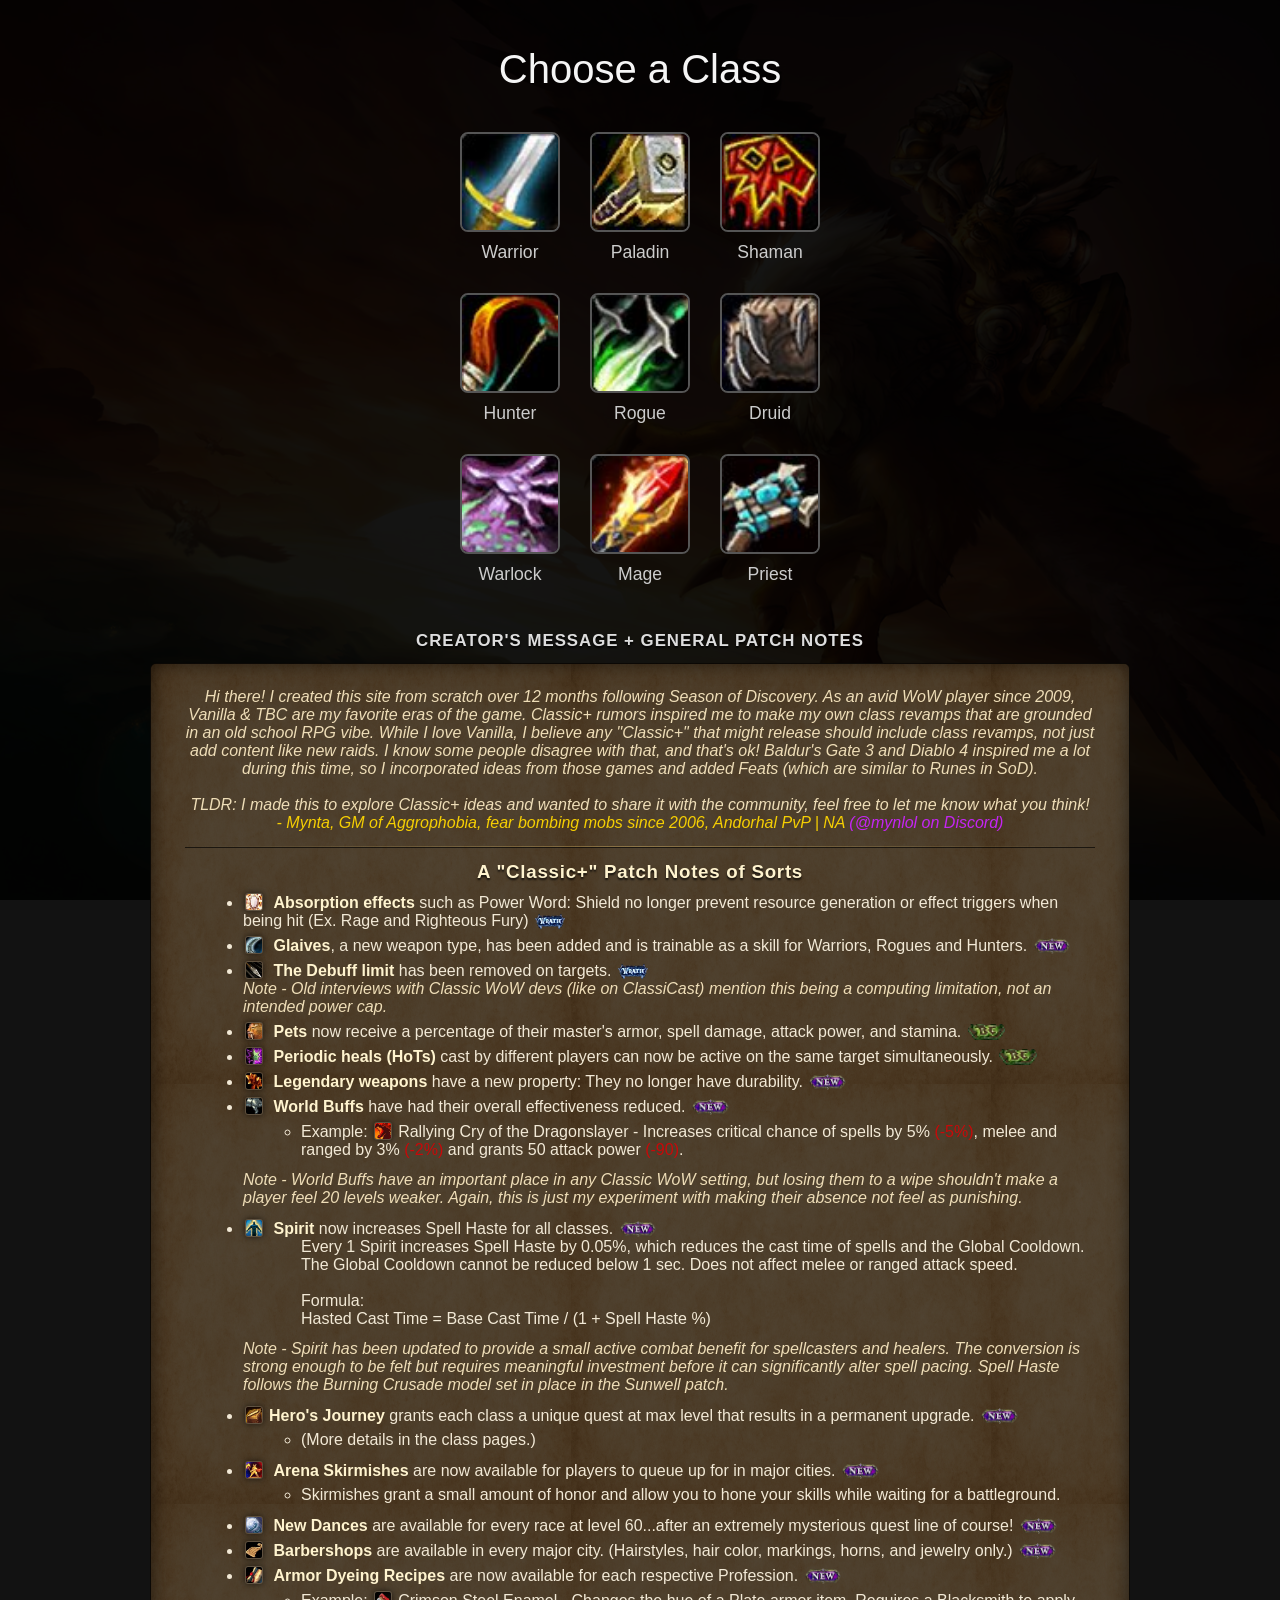
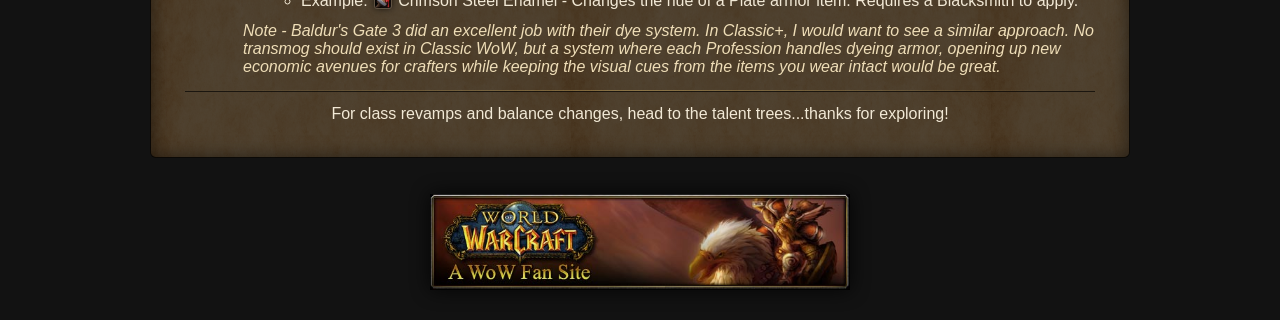
==== commit 01422681: "big uodates to warrior, mage and rogue.. new code for mobile spacing on patch notes." ====
--- a/index.html
+++ b/index.html
@@ -86,6 +86,10 @@
                   <img class="inline-icon" data-wowicon="spell_holy_powerwordshield.jpg" alt="">
                   <strong>Absorption effects</strong> such as Power Word: Shield no longer prevent resource generation or effect triggers when being hit (Ex. Rage and Righteous Fury) <img class="patch-badge" src="images/wrath.png" alt="TBC">
 <li>
+ <img class="inline-icon" data-wowicon="inv_glaive_1h_tyrande_d_01.jpg" alt="Charge icon">
+  <strong>Glaives</strong>, a new weapon type, has been added and is trainable as a skill for Warriors, Rogues and Hunters.
+<img class="patch-badge" src="images/mynta.png" alt="TBC">
+<li>
                   <img class="inline-icon" data-wowicon="ability_hunter_quickshot (1).jpg" alt="">
                   <strong>The Debuff limit</strong> has been removed on targets. <img class="patch-badge" src="images/wrath.png" alt="TBC"><br><em>Note - Old interviews with Classic WoW devs (like on ClassiCast) mention this being a computing limitation, not an intended power cap.</em>
 <li>
@@ -115,6 +119,9 @@
                 </li>
               </ul>
 <ul>
+<li>
+                  <img class="inline-icon" src="images/icons/ability_racial_forgeoflight.jpg" alt="Hero icon"><strong>Hero's Journey</strong> grants each class a unique quest at max level that results in a permanent upgrade. <img class="patch-badge" src="images/mynta.png" alt="TBC"><ul><li>(More details in the class pages.)
+</ul>
 <li>
                   <img class="inline-icon" data-wowicon="achievement_pvp_legion05.jpg" alt="">
                   <strong>Arena Skirmishes</strong> are now available for players to queue up for
--- a/style.css
+++ b/style.css
@@ -1450,3 +1450,46 @@
     font-size: 0.85rem;
   }
 }
+
+/* ============================
+   MOBILE PATCH NOTES READABILITY
+   ============================ */
+@media (max-width: 900px){
+
+  /* Make body text breathe */
+  .patch-notes-card{
+    font-size: 0.98rem;
+    line-height: 1.55;
+    padding: 16px 16px;          /* keeps the card same width, improves readability */
+    overflow-wrap: break-word;   /* prevents long words/URLs from wrecking layout */
+  }
+
+  /* First-level lists: slightly less indent */
+  .patch-notes-card ul,
+  .patch-notes-card ol{
+    margin: 10px 0;
+    padding-left: 18px;
+  }
+
+  /* Nested (sub) bullets: MUCH less indent so it doesn't crush the text */
+  .patch-notes-card ul ul,
+  .patch-notes-card ol ol,
+  .patch-notes-card ul ol,
+  .patch-notes-card ol ul{
+    margin: 6px 0 6px 0;
+    padding-left: 14px;
+  }
+
+  /* Give list items more vertical spacing */
+  .patch-notes-card li{
+    margin: 8px 0;
+  }
+  .patch-notes-card li li{
+    margin: 6px 0;
+  }
+
+  /* Optional: make sub-bullets visually distinct */
+  .patch-notes-card ul ul{
+    list-style-type: circle;
+  }
+}
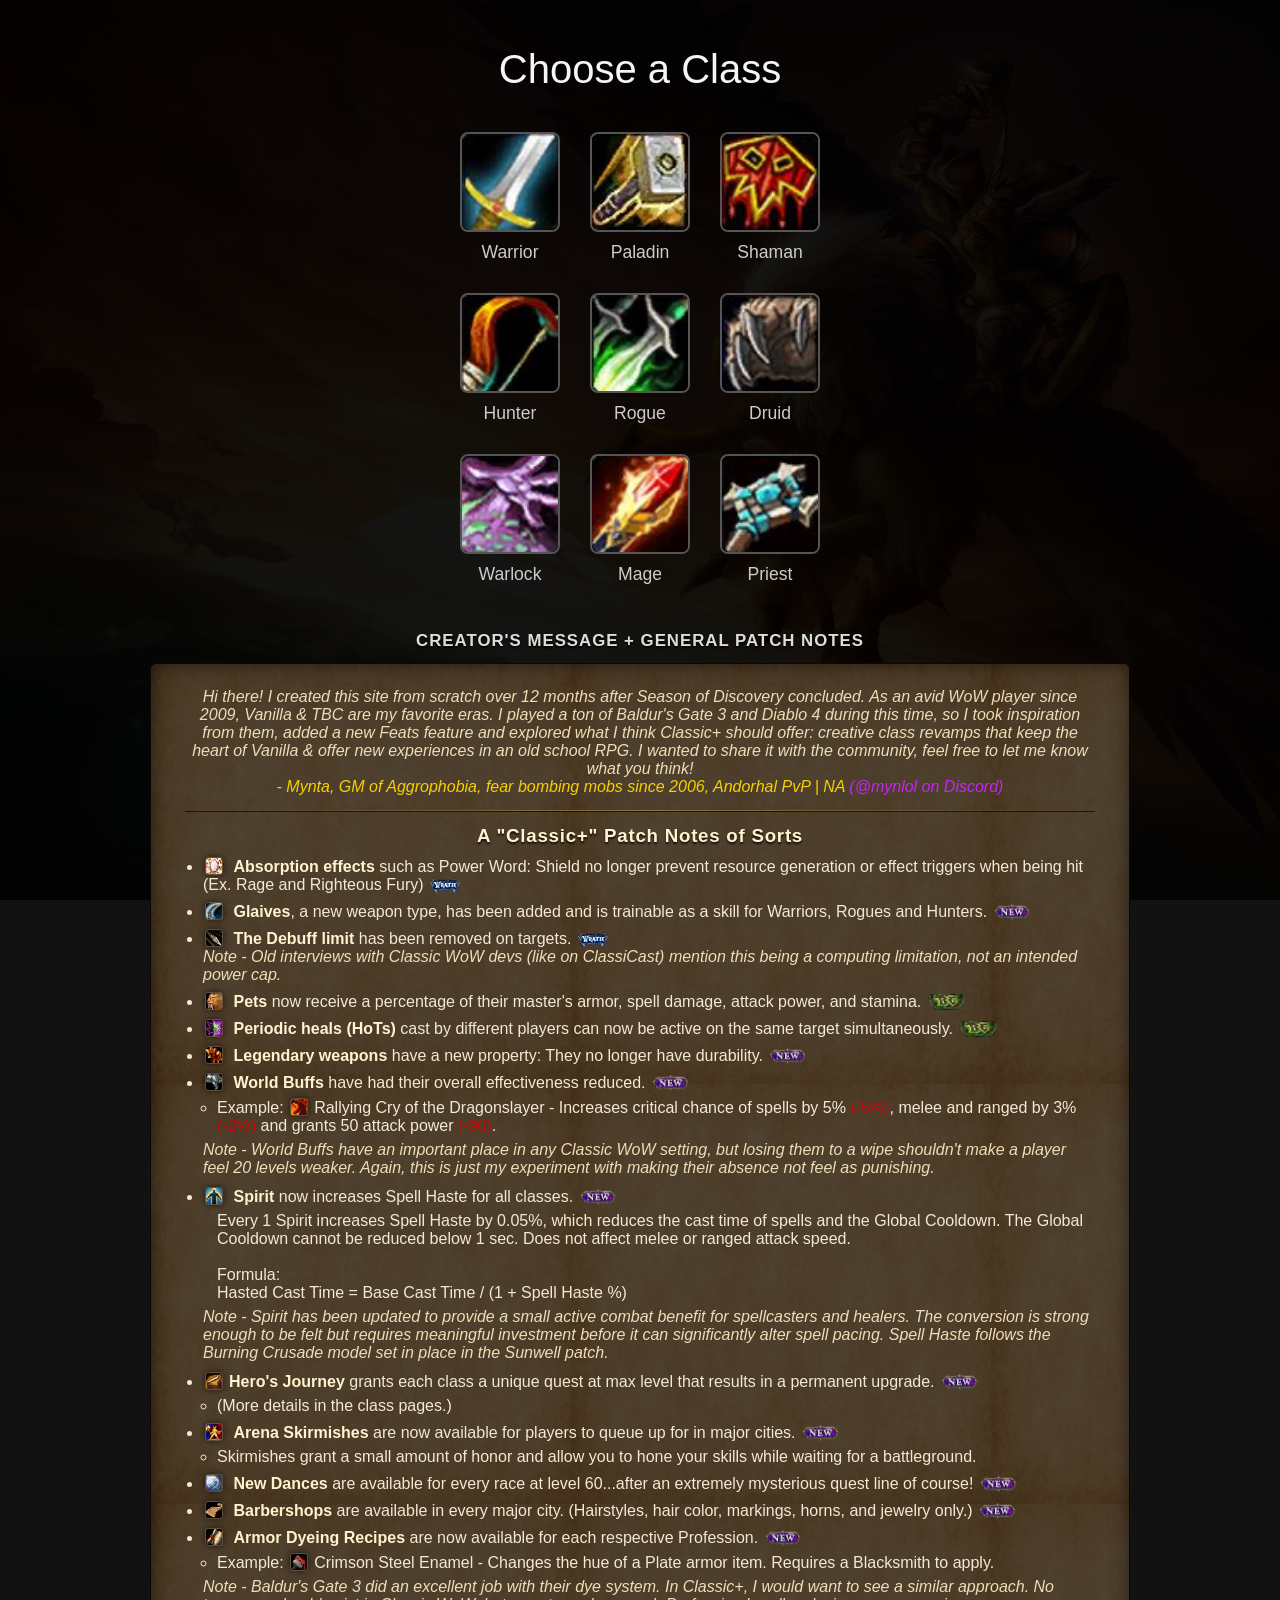
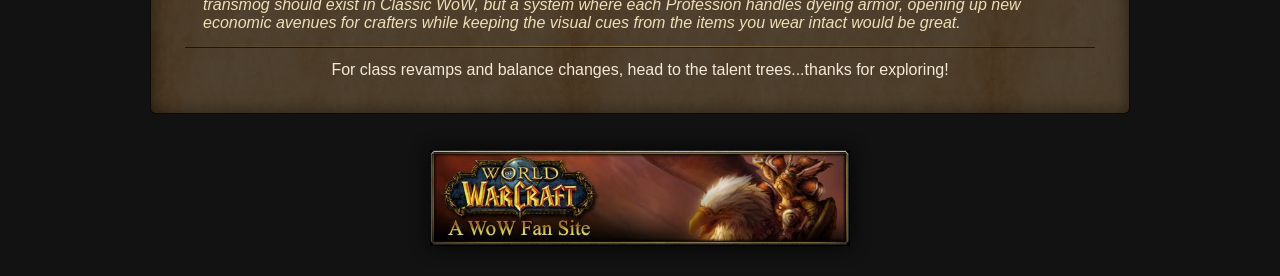
==== commit 57660e0a: "big edits to text size on mobile, cleaned up copy, made creator's note more brief, final rpg tuning " ====
--- a/index.html
+++ b/index.html
@@ -68,7 +68,7 @@
 
             <!-- Centered creator message -->
             <div class="pn-center">
-              <em>Hi there! I created this site from scratch over 12 months following Season of Discovery. As an avid WoW player since 2009, Vanilla & TBC are my favorite eras of the game. Classic+ rumors inspired me to make my own class revamps that are grounded in an old school RPG vibe. While I love Vanilla, I believe any "Classic+" that might release should include class revamps, not just add content like new raids. I know some people disagree with that, and that's ok! Baldur's Gate 3 and Diablo 4 inspired me a lot during this time, so I incorporated ideas from those games and added Feats (which are similar to Runes in SoD).<br><br>TLDR: I made this to explore Classic+ ideas and wanted to share it with the community, feel free to let me know what you think!<br><span style="color: #ffd700;">- Mynta, GM of Aggrophobia, fear bombing mobs since 2006, Andorhal PvP | NA </span><span style="color: #CC24FF;">(@mynlol on Discord)</span></em>
+              <em>Hi there! I created this site from scratch over 12 months after Season of Discovery concluded. As an avid WoW player since 2009, Vanilla & TBC are my favorite eras. I played a ton of Baldur's Gate 3 and Diablo 4 during this time, so I took inspiration from them, added a new Feats feature and explored what I think Classic+ should offer: creative class revamps that keep the heart of Vanilla & offer new experiences in an old school RPG. I wanted to share it with the community, feel free to let me know what you think!<br><span style="color: #ffd700;">- Mynta, GM of Aggrophobia, fear bombing mobs since 2006, Andorhal PvP | NA </span><span style="color: #CC24FF;">(@mynlol on Discord)</span></em>
             </div>
 
             <hr>
--- a/style.css
+++ b/style.css
@@ -1357,7 +1357,34 @@
     margin-left: auto;
     margin-right: auto;
   }
-  .patch-notes-card{ width: 100%; }
+  .patch-notes-card{
+    width: 100%;
+    font-size: 0.95rem;
+    line-height: 1.5;
+    padding: 14px 16px;
+    overflow-wrap: break-word;
+  }
+
+  .patch-notes-card ul,
+  .patch-notes-card ol{
+    margin: 10px 0;
+    margin-left: 0;
+    padding-left: 18px;
+  }
+
+  .patch-notes-card ul ul,
+  .patch-notes-card ol ol,
+  .patch-notes-card ul ol,
+  .patch-notes-card ol ul{
+    margin: 6px 0;
+    margin-left: 0;
+    padding-left: 14px;
+  }
+
+  .patch-notes-card li{ margin: 7px 0; }
+  .patch-notes-card li li{ margin: 5px 0; }
+
+  .patch-notes-card ul ul{ list-style-type: circle; }
 }
 
 /* iPhone safe-area padding */
@@ -1385,15 +1412,6 @@
 }
 
 /* Mobile: let it use the full card width, and slightly smaller type */
-@media (max-width: 900px){
-  .patch-notes-card{
-    --patch-measure: 100%;
-    font-size: 0.95rem;
-    line-height: 1.45;
-  }
-}
-
-
 /* ============================
    PATCH NOTES READABILITY TWEAKS
    - Desktop: more inner padding so text doesn't touch parchment edge
@@ -1405,17 +1423,6 @@
   }
   .patch-notes-card ul{
     margin-left: 18px; /* keep bullets aligned */
-  }
-}
-
-@media (max-width: 900px){
-  .patch-notes-card{
-    padding: 14px 16px;
-    font-size: 0.95rem;
-    line-height: 1.45;
-  }
-  .patch-notes-card ul{
-    margin-left: 16px;
   }
 }
 
@@ -1451,20 +1458,7 @@
   }
 }
 
-/* ============================
-   MOBILE PATCH NOTES READABILITY
-   ============================ */
-@media (max-width: 900px){
-
-  /* Make body text breathe */
-  .patch-notes-card{
-    font-size: 0.98rem;
-    line-height: 1.55;
-    padding: 16px 16px;          /* keeps the card same width, improves readability */
-    overflow-wrap: break-word;   /* prevents long words/URLs from wrecking layout */
-  }
-
-  /* First-level lists: slightly less indent */
+/* First-level lists: slightly less indent */
   .patch-notes-card ul,
   .patch-notes-card ol{
     margin: 10px 0;
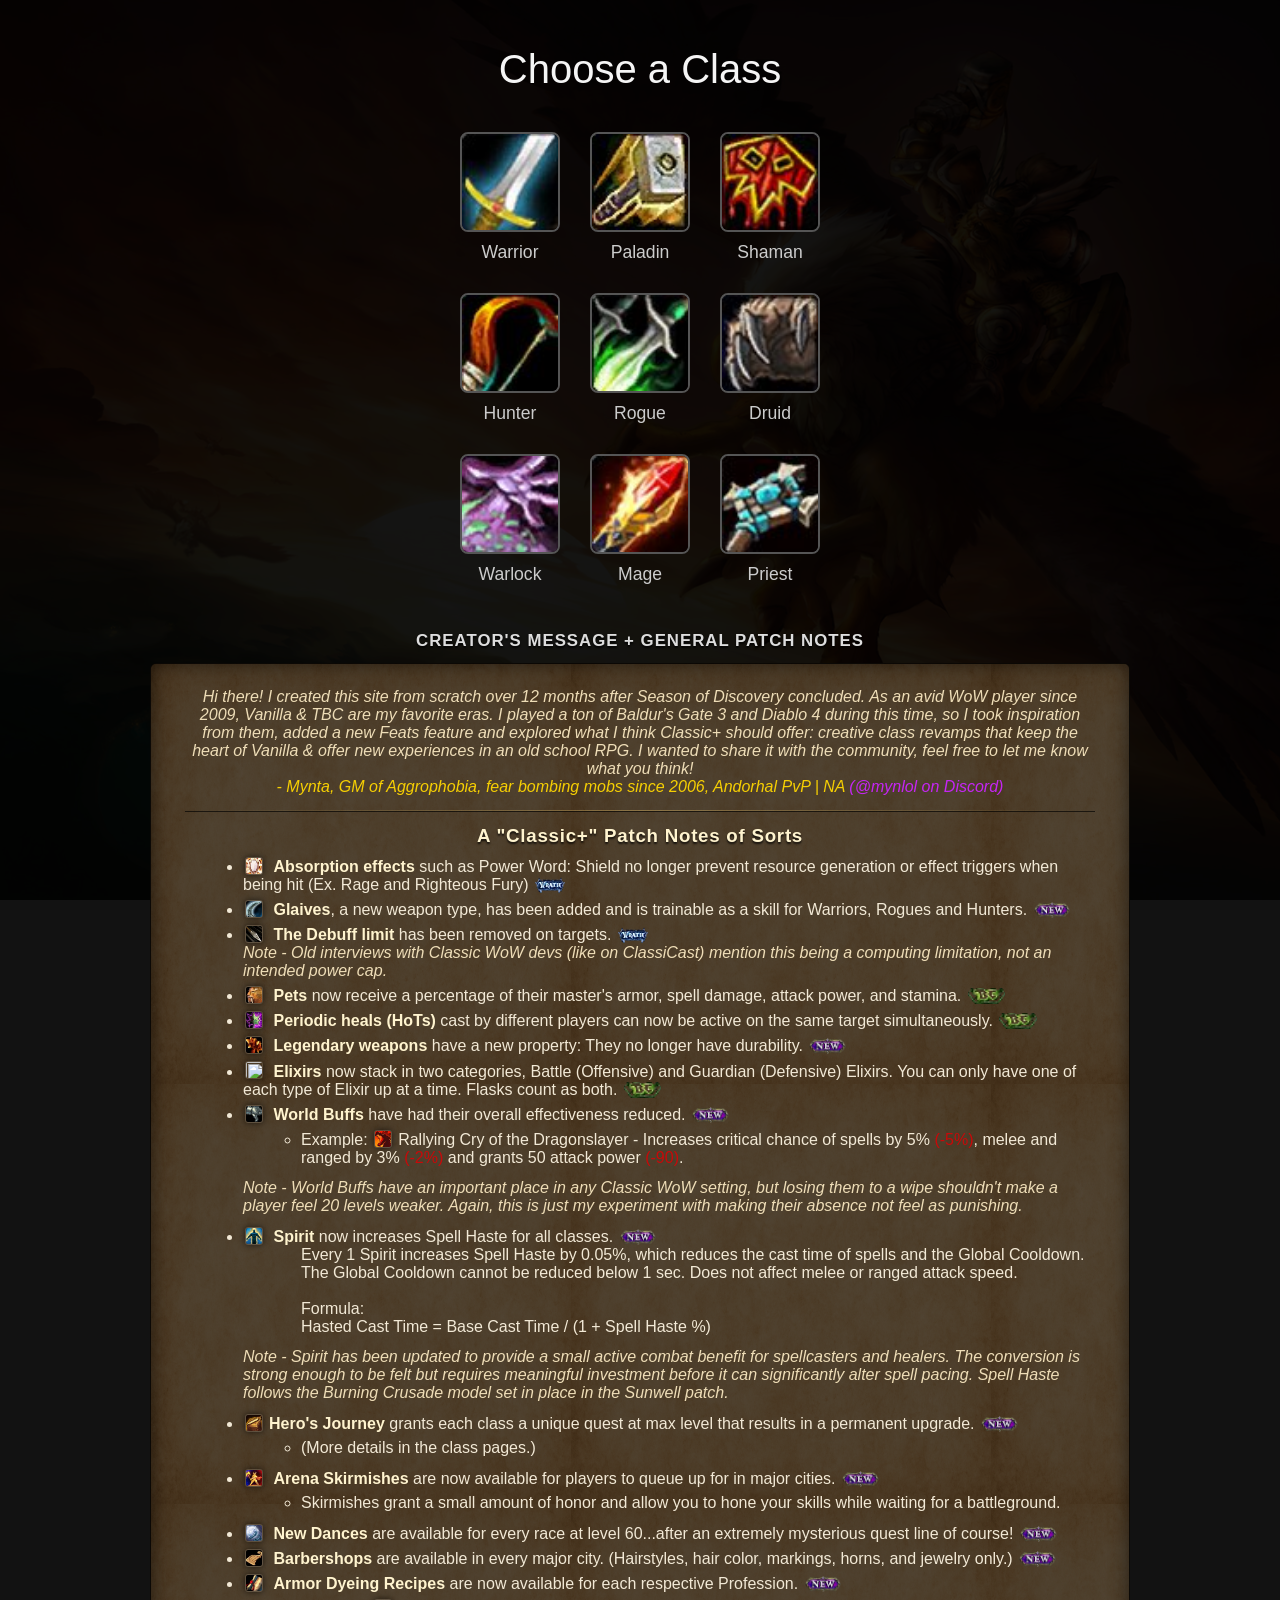
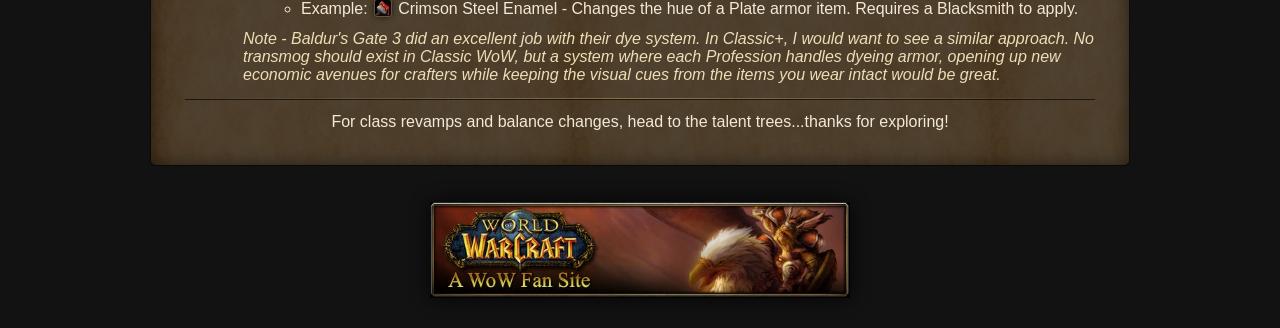
==== commit ac8f7c42: "tweaks to talent averages, typos, and gave warlock some hit chance" ====
--- a/index.html
+++ b/index.html
@@ -102,6 +102,9 @@
                   <img class="inline-icon" data-wowicon="inv_hammer_unique_sulfuras.jpg" alt="">
                   <strong>Legendary weapons</strong> have a new property: They no longer have durability. <img class="patch-badge" src="images/mynta.png" alt="TBC">
 <li>
+                  <img class="inline-icon" data-wowicon="inv_potion_56.jpg" alt="">
+                  <strong>Elixirs</strong> now stack in two categories, Battle (Offensive) and Guardian (Defensive) Elixirs. You can only have one of each type of Elixir up at a time. Flasks count as both. <img class="patch-badge" src="images/bc.png" alt="TBC">
+<li>
                   <img class="inline-icon" data-wowicon="thumbsdown.jpg" alt="">
                   <strong>World Buffs</strong> have had their overall effectiveness reduced. <img class="patch-badge" src="images/mynta.png" alt="TBC">
 <ul>
--- a/style.css
+++ b/style.css
@@ -1350,12 +1350,13 @@
   .talent-frame::before{ filter: none; }
   .talent-shell{ box-shadow: none; }
 
-  /* patch notes full width */
+  /* patch notes: readable column with side breathing room */
   .patch-notes{
-    width: 96vw;
-    max-width: 96vw;
-    margin-left: auto;
-    margin-right: auto;
+    width: 100%;
+    max-width: 720px;        /* article-like measure on phones */
+    margin: 0 auto;
+    padding: 0 14px;         /* <-- space from screen edges */
+    box-sizing: border-box;
   }
   .patch-notes-card{
     width: 100%;
@@ -1457,33 +1458,3 @@
     font-size: 0.85rem;
   }
 }
-
-/* First-level lists: slightly less indent */
-  .patch-notes-card ul,
-  .patch-notes-card ol{
-    margin: 10px 0;
-    padding-left: 18px;
-  }
-
-  /* Nested (sub) bullets: MUCH less indent so it doesn't crush the text */
-  .patch-notes-card ul ul,
-  .patch-notes-card ol ol,
-  .patch-notes-card ul ol,
-  .patch-notes-card ol ul{
-    margin: 6px 0 6px 0;
-    padding-left: 14px;
-  }
-
-  /* Give list items more vertical spacing */
-  .patch-notes-card li{
-    margin: 8px 0;
-  }
-  .patch-notes-card li li{
-    margin: 6px 0;
-  }
-
-  /* Optional: make sub-bullets visually distinct */
-  .patch-notes-card ul ul{
-    list-style-type: circle;
-  }
-}
